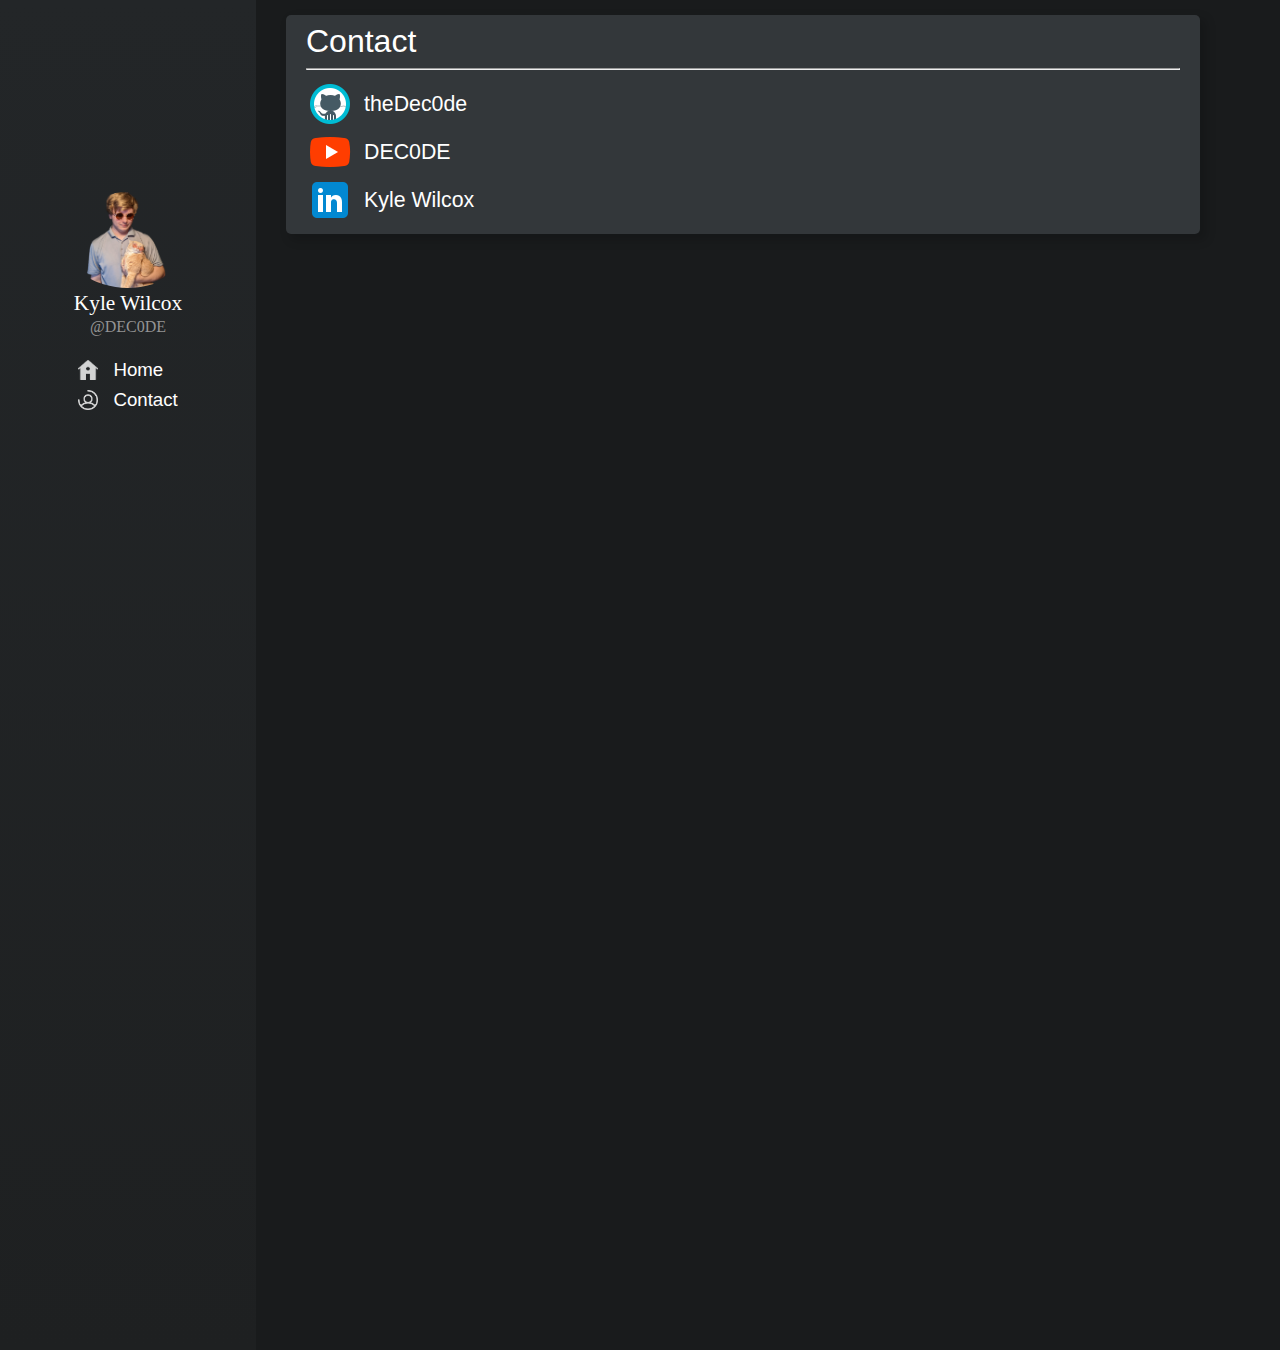
==== contact.html @ 7f505437 "innit" ====
<!DOCTYPE html>

<html>
<head>
    <title>Dec0de.net</title>
    <link rel="stylesheet" href="style.css">
    <style>
        .social-link {
            display: flex;
            align-items: center;
            text-decoration: none;
            color: #000;
        }
        p {
            color: white;
        }
        .social-text {
            margin-left: 10px;
        }
    </style>
</head>
<body>
<div class="site_content">
    <div class="sidebar">
        <img id="profile_pic" src="img/profile_pic.png">
        <p id="sidebar_info" content="width=device-width, user-scalable=no">
            Kyle Wilcox
        </p>
        <p id="sidebar_contact_info">@DEC0DE</p>
        <div class="site_buttons">
            <img src="img/home-icon.png" class="home_button" width="20px" height="20px">
            <a href="index.html">Home</a><br>
            <img src="img/contact-img.png" class="home_button" width="20px" height="20px">
            <a href="contact.html">Contact</a>
        </div>
    </div>
    <div class="content">
        <div class="site_article">
            <h1 style="font-size: 32px">Contact</h1><hr>
            <!--<a class="social-link">
                <img src="img/twitter.png" width="48px" height="48px">
                <p class="social-text">@dec0de</p>
            </a>!-->
            <a class="social-link" href="https://github.com/theDec0de">
                <img src="img/github.png" width="48px" height="48px">
                <p class="social-text">theDec0de</p>
            </a>
            <a class="social-link" href="https://www.youtube.com/channel/UCh6Pe7hk8HGCFkv2LnZl0Fw">
                <img src="img/youtube.png" width="48px" height="48px">
                <p class="social-text">DEC0DE</p>
            </a>
            <a class="social-link" href="https://www.linkedin.com/in/kylejwilcox/">
                <img src="img/linkedin.png" width="48px" height="48px">
                <p class="social-text">Kyle Wilcox</p>
            </a>
        </div>
    </div>
</div>
</body>
</html>
---- style.css ----
html, body, div, span, applet, object, iframe,
h1, h2, h3, h4, h5, h6, p, blockquote, pre,
a, abbr, acronym, address, big, cite, code,
del, dfn, em, img, ins, kbd, q, s, samp,
small, strike, strong, sub, sup, tt, var,
b, u, i, center,
dl, dt, dd, ol, ul, li,
fieldset, form, label, legend,
table, caption, tbody, tfoot, thead, tr, th, td,
article, aside, canvas, details, embed,
figure, figcaption, footer, header, hgroup,
menu, nav, output, ruby, section, summary,
time, mark, audio, video {
    margin: 0;
    padding: 0;
    border: 0;
    font-size: 100%;
    font: inherit;
    vertical-align: baseline;
}
/* HTML5 display-role reset for older browsers */
article, aside, details, figcaption, figure,
footer, header, hgroup, menu, nav, section {
    display: block;
}
body {
    line-height: 1;
}
ol, ul {
    list-style: none;
}
blockquote, q {
    quotes: none;
}
blockquote:before, blockquote:after,
q:before, q:after {
    content: '';
    content: none;
}
table {
    border-collapse: collapse;
    border-spacing: 0;
}



/*
    Actual CSS starts here
*/

html,
body {
    height: 100%;
    margin: 0;
    padding: 0;
}

.site_content {
    display: flex;
    min-height: 100vh;
}

body {
    color: white;
    background-color: white;
}
.site_content {
    display: flex;
    justify-content: space-between;
}
.sidebar {
    width: 20%;
    display: flex;
    align-items: center;
    flex-direction: column;
    background-color: #232628;
    background: linear-gradient(#232628, #1E2021);
    padding-top: 15%;
    overflow: hidden;
    margin-bottom: -450px;
    padding-bottom: 450px;
}
#profile_pic {
    width: 50%;
    border-radius: 100%;
}
#sidebar_info {
    padding: 5px;
    font-family: "Arial Rounded MT Bold";
    font-size: 16pt;
}
#sidebar_contact_info {
    font-family: "Arial Rounded MT Bold";
    font-size: 12pt;
    text-align: left;
    color: #949494;
}
.site_buttons {
    padding-top: 20px;
    font-family: "Arial";
    font-size: 14pt;
}
.content {
    width: 80%;
    text-overflow: fade;
    overflow: hidden;
    font-family: "Arial";
    font-size: 16pt;
    background-color: #191B1C;
    display: flex;
    flex-direction: column;
    margin-bottom: -450px;
    padding-bottom: 450px;
}
.content div {
    padding-left: 20px;
    padding-right: 20px;
    padding-bottom: 10px;
    padding-top: 10px;
}
.site_article {
    margin: 15px;
    margin-left: 30px;
    margin-right: 80px;
    padding: 10px;
    border-radius: 5px;
    background-color: #33373A;
    box-shadow: 5px 5px 10px 2px rgba(0,0,0,.15);
}
a {
    text-decoration: none;
    color: white;
}
a:hover {
    color: deepskyblue;
}
a:visited {
    color: deepskyblue;
}
.site_article_image {
    display: flex;
    width: 25%;
    border-radius: 5px
}
.site_article p {
    padding-top: 10px;
    padding-bottom: 10px;
}
li {
    margin-left: 10px;
    padding-top: 10px;
    padding-bottom: 10px;
}
h2 {
    padding-top: 10px;
    padding-bottom: 10px;
}
.home_button {
    vertical-align: middle;
    opacity: 80%;
    padding-right: 5px;
}
.site_buttons a {
    padding: 5px;
    vertical-align: middle;
}
.site_buttons img {
    padding: 5px;
}

ol {
    padding-left: 10px;
    list-style-type: decimal;
}
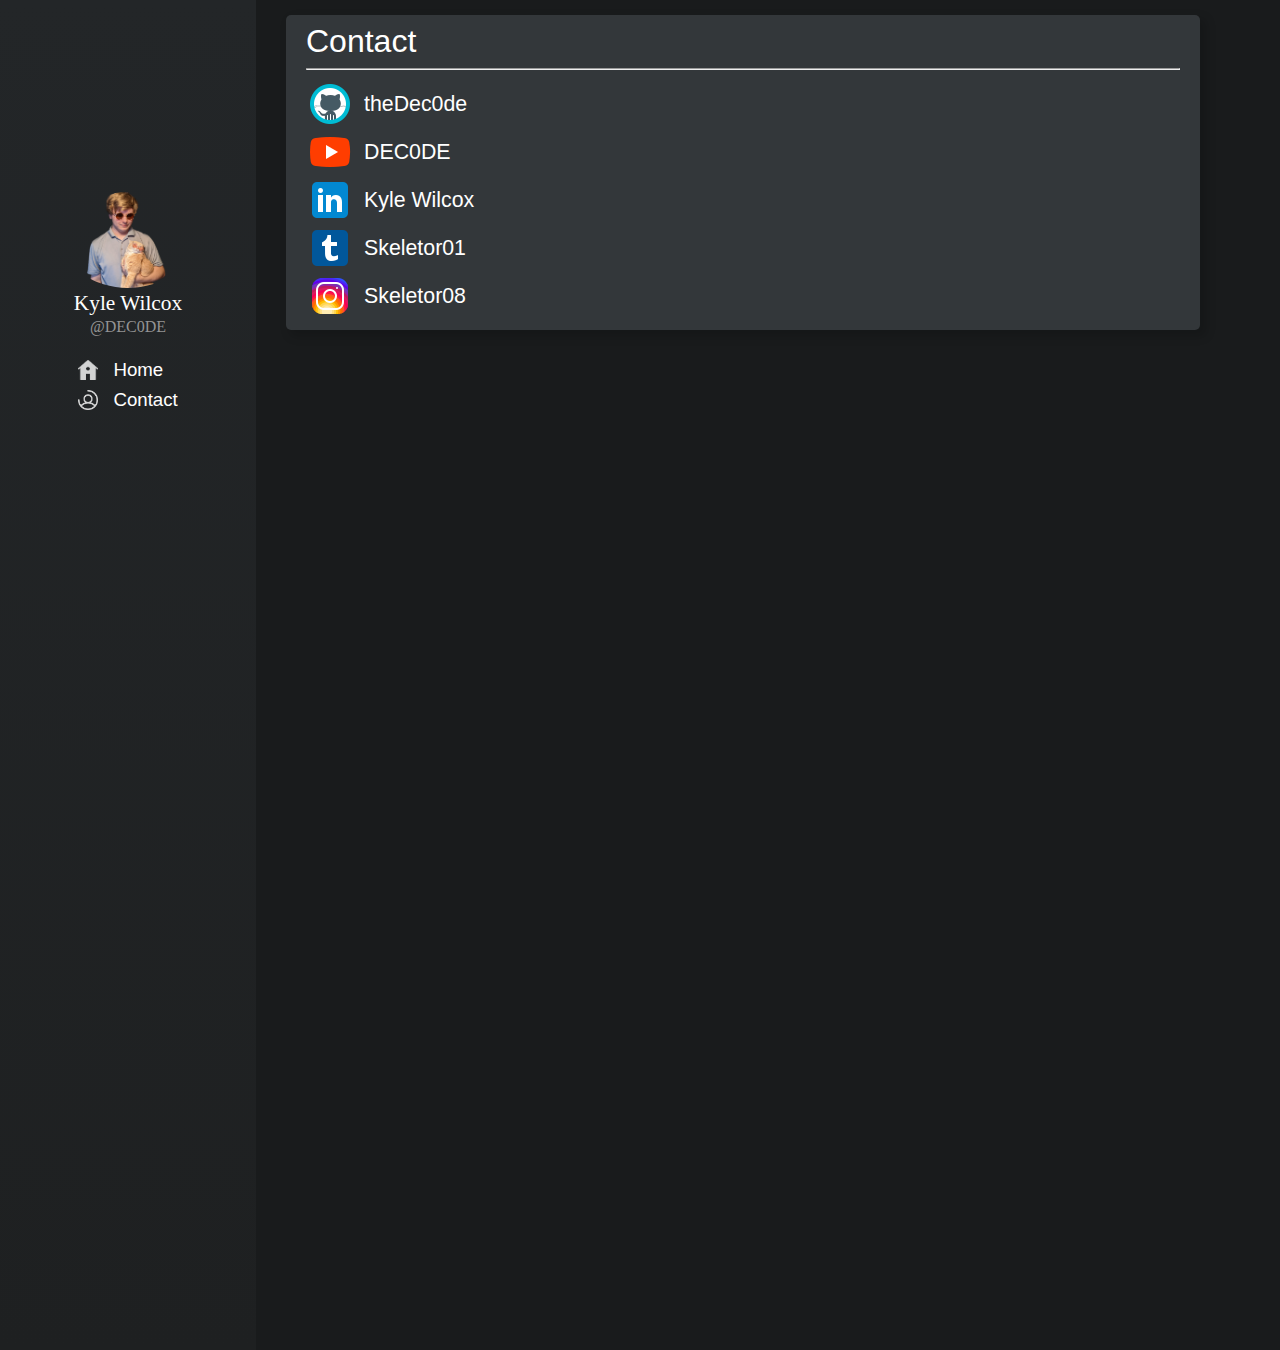
==== commit a5a98ac7: "updated contact.html" ====
--- a/contact.html
+++ b/contact.html
@@ -53,6 +53,15 @@
                 <img src="img/linkedin.png" width="48px" height="48px">
                 <p class="social-text">Kyle Wilcox</p>
             </a>
+            <!--https://www.tumblr.com/blog/skeletor01-->
+            <a class="social-link" href="https://www.tumblr.com/blog/skeletor01">
+                <img src="img/tumblr.png" width="48px" height="48px">
+                <p class="social-text">Skeletor01</p>
+            </a>
+            <a class="social-link" href="https://www.instagram.com/skeletor08/">
+                <img src="img/instagram.png" width="48px" height="48px">
+                <p class="social-text">Skeletor08</p>
+            </a>
         </div>
     </div>
 </div>
